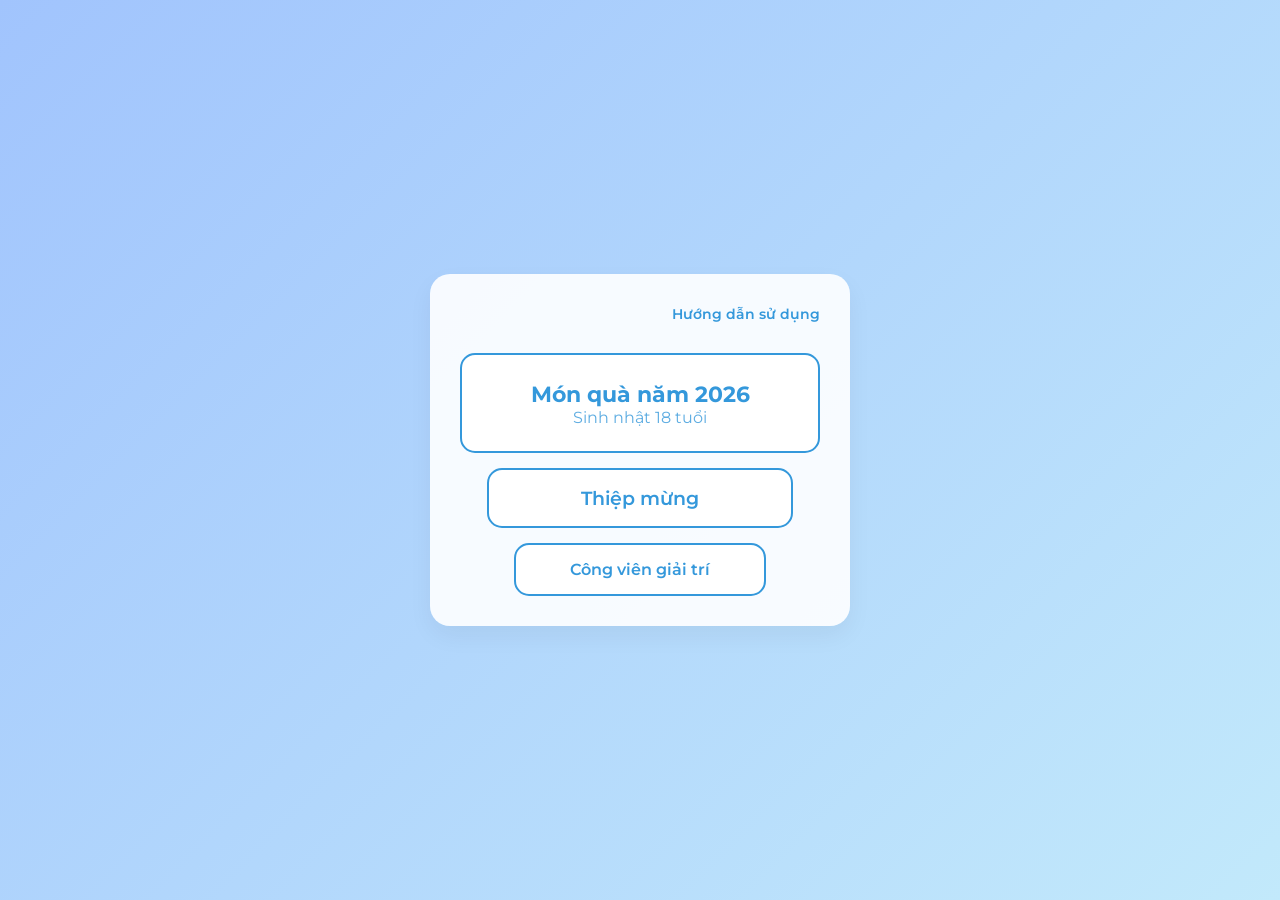
==== index.html @ 65433fd2 "Change" ====
<!DOCTYPE html>
<html lang="vi">
<head>
    <meta charset="UTF-8">
    <meta name="viewport" content="width=device-width, initial-scale=1.0">
    <link rel="stylesheet" href="style.css">
    <link href="https://fonts.googleapis.com/css2?family=Montserrat:wght@400;600;700&display=swap" rel="stylesheet">
    <title>Công viên giải trí 18 tuổi!</title>
</head>
<body>

    <section id="home-page" class="container">
        <div class="home-nav">
            <a href="#" class="guide-link" onclick="toggleModal('guide-modal')">Hướng dẫn sử dụng</a>
        </div>
        <div class="main-buttons">
            <button class="btn-main btn-lg" onclick="showPage('gift-page')">
                <span class="btn-text-main">Món quà năm 2026</span>
                <span class="btn-text-sub">Sinh nhật 18 tuổi</span>
            </button>
            <button class="btn-main btn-md" onclick="toggleModal('letter-modal')">
                <span class="btn-text-main">Thiệp mừng</span>
            </button>
            <button class="btn-main btn-sm" onclick="showPage('park-page')">
                <span class="btn-text-main">Công viên giải trí</span>
            </button>
        </div>
    </section>

    <section id="gift-page" class="container" style="display:none;">
        <div id="riddle-container">
            <h2 id="riddle-title">Câu đố tìm quà</h2>
            <div class="riddle-image-wrapper">
                <img id="riddle-img" src="" alt="Hình minh họa câu đố">
            </div>
            <p id="riddle-text"></p>
            <div class="input-group">
                <input type="text" id="riddle-input" placeholder="Nhập đáp án..." autocomplete="off">
                <button class="btn-action" onclick="checkRiddle()">Xác nhận</button>
            </div>
        </div>

        <div id="sort-container" style="display:none;">
            <h3>Sắp xếp danh sách quà theo thứ tự "Một ngày vui vẻ"</h3>
            <ul id="sortable-list" class="sortable-list"></ul>
            <button class="btn-action btn-block" onclick="checkSort()">Xác nhận thứ tự</button>
        </div>

        <div id="result-container" style="display:none;">
            <p id="final-msg" class="highlight-text"></p>
            <div id="final-list" class="gift-list-final"></div>
            <button class="btn-secondary" onclick="showPage('home-page')">Về trang chủ</button>
        </div>
    </section>

	<section id="park-page" class="container park-container" style="display:none;">
		<h2>Công viên giải trí của Nu</h2>
		
		<div class="park-grid">
			<div class="park-col">
				<h4>Góc thư giãn</h4>
				<div class="video-wrapper">
					<iframe id="youtube-player" src="https://www.youtube.com/embed/jfKfPfyJRdk?rel=0&modestbranding=1&controls=1" frameborder="0" allowfullscreen></iframe>
				</div>
				
				<div class="music-controls" style="margin-top: 15px; display: flex; flex-direction: column; gap: 8px;">
					<select id="playlist-select" onchange="changeVideo(this.value)" style="padding: 8px; border-radius: 8px; font-family: 'Montserrat';">
						<option value="https://youtube.com/playlist?list=PLg7Jc__e4PH3Rz8ap5cCNUAz1mQRZEvNf&si=qzhIwNBwLPRrpb6y">Learning playlist</option>
						<option value="https://youtu.be/GjTNKw7Zjms">I didn’t know...</option>
						<option value="https://youtube.com/playlist?list=PLqdkd6nEzsKJNTxgf47g8zxCGfYVBYtTt&si=KcygAtSAyBsbzLng">50đ tá lả</option>
					</select>
					
					<div style="display: flex; gap: 5px;">
						<input type="text" id="custom-link" placeholder="Dán link YouTube vào đây..." style="flex: 1; padding: 8px; border-radius: 8px; border: 1px solid #ddd;">
						<button class="btn-action" onclick="loadCustomVideo()" style="padding: 8px 12px;">Play</button>
					</div>
				</div>
				<div id="pomo-stats" class="pomo-stats">
					<span>Tập trung: <b id="total-focus-time">0</b> phút</span>
				</div>
			</div>

			<div class="park-col">
				<div class="pomo-card">
					<div class="pomo-tabs">
						<button id="pomo-btn" class="btn-tab active" onclick="setMode('pomo')">Pomo</button>
						<button id="short-btn" class="btn-tab" onclick="setMode('short')">Short</button>
						<button id="long-btn" class="btn-tab" onclick="setMode('long')">Long</button>
					</div>
					<div id="timer">25:00</div>
					<button id="start-btn" class="btn-start" onclick="toggleTimer()">START</button>
					<div class="pomo-stats">
						<span>Vòng: <b id="pomo-count">0</b></span>
					</div>
				</div>
			</div>

			<div class="park-col">
				<div class="todo-container">
					<h4>To-do List <span id="todo-stats" style="font-size: 0.8rem; opacity: 0.6;">0/0</span></h4>
					<div class="todo-input-group">
						<input type="text" id="todo-input" placeholder="Việc cần làm...">
						<button class="btn-add-todo" onclick="addTodo()">+</button>
					</div>
					<ul id="todo-list"></ul>
				</div>
			</div>
		</div>

		<button class="btn-secondary" onclick="showPage('home-page')">Quay lại trang chủ</button>
	</section>

    <div id="guide-modal" class="modal" onclick="closeModal(event)">
        <div class="modal-content">
            <span class="close-modal" onclick="closeModalDirect('guide-modal')">&times;</span>
            <h3>Hướng dẫn</h3>
            <p>Hãy giải các câu đố để tìm ra vị trí ẩn giấu của từng món quà trong nhà.</p>
            <p>Tìm quà xong thì mới được đọc thư. Đọc thư xong thì công viên giải trí sẽ là món quà cuối cùng đó.</p>
        </div>
    </div>

    <div id="letter-modal" class="modal" onclick="closeModal(event)">
        <div class="modal-content letter-content">
            <span class="close-modal" onclick="closeModalDirect('letter-modal')">&times;</span>
            <h3>Dear Nu,</h3>
            <p>Chúc bạn Nu sinh nhật tuổi 18 rực rỡ! 🌸</p>
            <p>Chúc Nu luôn hạnh phúc và học thật giỏi trên con đường trở thành một bác sĩ tương lai nhé!</p>
        </div>
    </div>

    <script src="https://cdn.jsdelivr.net/npm/sortablejs@1.14.0/Sortable.min.js"></script>
    <script src="script.js"></script>
</body>
</html>
---- style.css ----
:root {
    --primary-blue: #2c3e50;
    --accent-blue: #3498db;
    --accent-red: #e74c3c;
    --accent-red-hover: #c0392b;
    --text-color: #333;
    --bg-gradient: linear-gradient(135deg, #a1c4fd 0%, #c2e9fb 100%);
    --container-bg: rgba(255, 255, 255, 0.9);
    --btn-bg: #fff;
    --btn-border: #ddd;
}

body {
    font-family: 'Montserrat', sans-serif;
    background: var(--bg-gradient);
    background-attachment: fixed;
    color: var(--text-color);
    margin: 0;
    display: flex;
    justify-content: center;
    align-items: center;
    min-height: 100vh;
}

.container {
    background: var(--container-bg);
    padding: 30px;
    border-radius: 20px;
    box-shadow: 0 10px 25px rgba(0,0,0,0.05);
    text-align: center;
    width: 90%;
    max-width: 420px;
    box-sizing: border-box;
}

.park-container {
    max-width: 1000px !important;
    width: 95%;
}

.park-grid {
    display: flex;
    gap: 20px;
    margin: 20px 0;
    align-items: flex-start;
}

.park-col {
    flex: 1;
    background: rgba(255, 255, 255, 0.5);
    padding: 15px;
    border-radius: 15px;
    min-width: 0;
}

.video-wrapper {
    position: relative;
    padding-bottom: 56.25%;
    height: 0;
    border-radius: 10px;
    overflow: hidden;
}

.video-wrapper iframe {
    position: absolute;
    top: 0;
    left: 0;
    width: 100%;
    height: 100%;
}

h2, h3, h4 { color: var(--primary-blue); margin-top: 0; }

.home-nav { text-align: right; margin-bottom: 30px; }
.guide-link { color: var(--accent-blue); text-decoration: none; font-size: 0.9rem; font-weight: 600; }
.guide-link:hover { text-decoration: underline; }

.main-buttons { display: flex; flex-direction: column; align-items: center; gap: 15px; }

.btn-main {
    background: var(--btn-bg);
    border: 2px solid var(--accent-blue);
    border-radius: 15px;
    color: var(--accent-blue);
    cursor: pointer;
    transition: all 0.2s ease;
    display: flex;
    flex-direction: column;
    justify-content: center;
    align-items: center;
    padding: 15px;
    font-family: 'Montserrat', sans-serif;
    width: 100%;
    box-sizing: border-box;
}

.btn-main:hover { background: var(--accent-blue); color: #fff; }

.btn-main.btn-lg { min-height: 100px; padding: 20px; }
.btn-main.btn-lg .btn-text-main { font-size: 1.4rem; font-weight: 700; }
.btn-main.btn-lg .btn-text-sub { font-size: 1rem; opacity: 0.8; }

.btn-main.btn-md { width: 85%; min-height: 60px; }
.btn-main.btn-md .btn-text-main { font-size: 1.2rem; font-weight: 600; }

.btn-main.btn-sm { width: 70%; min-height: 50px; }
.btn-main.btn-sm .btn-text-main { font-size: 1rem; font-weight: 600; }

button { font-family: 'Montserrat', sans-serif; cursor: pointer; border: none; transition: background 0.2s ease; }

.btn-action {
    background: var(--accent-blue);
    color: #fff;
    padding: 10px 20px;
    border-radius: 8px;
    font-weight: 600;
}
.btn-action:hover { background: #2980b9; }
.btn-block { width: 100%; margin-top: 15px; }

.btn-secondary {
    background: #95a5a6;
    color: #fff;
    padding: 10px 20px;
    border-radius: 8px;
    font-weight: 600;
    margin-top: 20px;
}
.btn-secondary:hover { background: #7f8c8d; }

.riddle-image-wrapper { width: 100%; max-height: 200px; overflow: hidden; border-radius: 10px; margin-bottom: 15px; display: flex; justify-content: center; align-items: center; background: #f9f9f9; }
#riddle-img { max-width: 100%; max-height: 100%; object-fit: contain; }
#riddle-text { font-size: 1.1rem; line-height: 1.5; margin-bottom: 20px; font-weight: 600;}

.input-group { display: flex; gap: 10px; justify-content: center; margin-bottom: 10px; }
.input-group input { flex: 1; padding: 10px; border: 1px solid var(--btn-border); border-radius: 8px; font-family: 'Montserrat', sans-serif; }

.sortable-list { padding: 0; list-style: none; margin: 20px 0; text-align: left; }
.sortable-item { background: #fff; border: 1px solid var(--btn-border); margin: 8px 0; padding: 12px 15px; border-radius: 8px; cursor: grab; font-weight: 500; display: flex; align-items: center; }
.sortable-item:before { content: ':::'; color: #ccc; margin-right: 10px; font-family: monospace; }
.sortable-item.sortable-ghost { opacity: 0.4; background: #e1f5fe; }

.highlight-text { font-size: 1.2rem; font-weight: 700; color: var(--accent-red); line-height: 1.4; }
.gift-list-final { margin-top: 20px; text-align: left; background: #fff; padding: 15px; border-radius: 10px; border: 1px solid #eee; font-weight: 600; line-height: 1.6;}

.pomo-card { background: #fff; padding: 15px; border-radius: 15px; border: 1px solid #eee; }
.pomo-tabs { display: flex; justify-content: center; gap: 5px; margin-bottom: 15px; background: #f4f4f4; padding: 5px; border-radius: 10px; }
.btn-tab {
    background: none;
    color: #555;
    padding: 8px 10px;
    border-radius: 8px;
    font-weight: 600;
    font-size: 0.8rem;
    flex: 1;
}
.btn-tab:hover { background: rgba(0,0,0,0.05); }
.btn-tab.active { background: var(--accent-red); color: #fff; }

#timer { font-size: 3rem; font-weight: 700; color: var(--primary-blue); margin: 5px 0; font-variant-numeric: tabular-nums; }

.btn-start {
    background: var(--accent-red);
    color: #fff;
    font-size: 1.2rem;
    font-weight: 700;
    width: 100%;
    padding: 10px;
    border-radius: 12px;
}
.btn-start:hover { background: var(--accent-red-hover); }

.pomo-stats { margin-top: 10px; font-size: 0.8rem; color: #7f8c8d; font-weight: 600; }

.todo-container { text-align: left; }
.todo-header { display: flex; justify-content: space-between; align-items: center; margin-bottom: 10px; }
.todo-input-group { display: flex; gap: 5px; margin-bottom: 15px; }
.todo-input-group input { flex: 1; border-radius: 8px; border: 1px solid #ccc; padding: 8px; font-family: 'Montserrat', sans-serif; font-size: 0.9rem; }
.btn-add-todo { background: var(--accent-blue); color: #fff; width: 35px; border-radius: 8px; font-size: 1.1rem; }

#todo-list { padding: 0; list-style: none; max-height: 250px; overflow-y: auto; }
.todo-item { background: rgba(255,255,255,0.7); margin: 4px 0; padding: 8px 12px; border-radius: 8px; display: flex; justify-content: space-between; align-items: center; border: 1px solid #eee; font-size: 0.9rem; }
.todo-item span { font-weight: 500; }

.modal {
    display: none;
    position: fixed;
    z-index: 1000;
    left: 0; top: 0; width: 100%; height: 100%;
    background: rgba(0,0,0,0.5);
    backdrop-filter: blur(3px);
    justify-content: center;
    align-items: center;
}
.modal.open { display: flex; }

.modal-content {
    background: #fff;
    padding: 30px;
    width: 85%;
    max-width: 350px;
    border-radius: 15px;
    position: relative;
    box-shadow: 0 15px 30px rgba(0,0,0,0.1);
    text-align: left;
}

.close-modal {
    position: absolute;
    top: 10px;
    right: 15px;
    font-size: 1.5rem;
    font-weight: bold;
    color: #aaa;
    cursor: pointer;
}

.todo-item {
	justify-content: space-between;
	align-items: center;
}

.todo-left {
	display: flex;
	align-items: center;
	gap: 8px;
	flex: 1;
	text-align: left;
}

.todo-item span {
	flex: 1;
}

.todo-item.done {
	background: #e0e0e0;
	color: #888;
}

.todo-item.done span {
	text-decoration: line-through;
	color: #888;
}

@media (max-width: 768px) {
    .park-grid {
        flex-direction: column;
    }
    .park-col {
        width: 100%;
    }
}
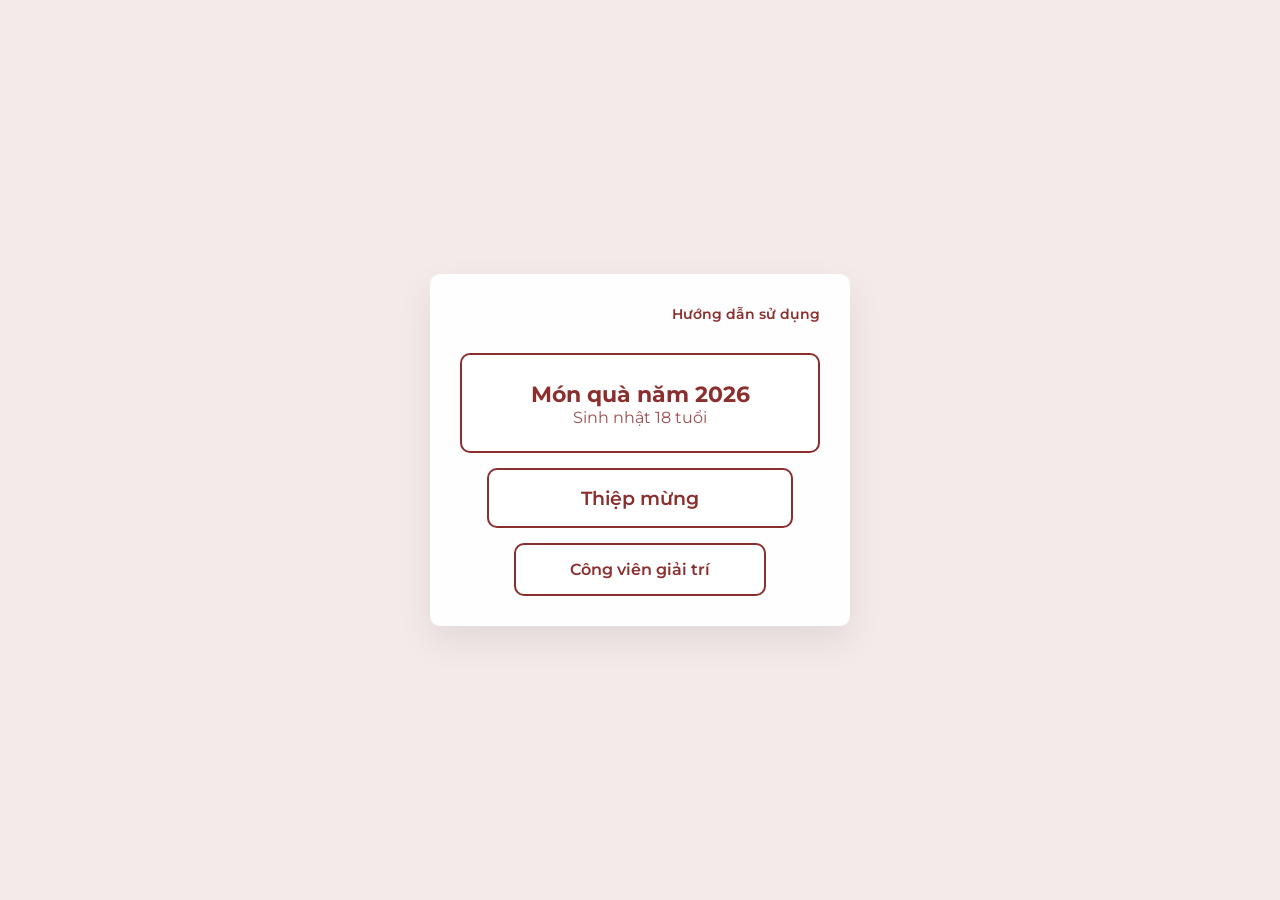
==== commit fa3d230a: "Update all" ====
--- a/index.html
+++ b/index.html
@@ -38,6 +38,8 @@
                 <input type="text" id="riddle-input" placeholder="Nhập đáp án..." autocomplete="off">
                 <button class="btn-action" onclick="checkRiddle()">Xác nhận</button>
             </div>
+			<p id="riddle-feedback" style="margin-top:10px;font-weight:600;"></p>
+			<button id="next-btn" class="btn-action" onclick="nextRiddle()">Câu tiếp theo</button>
         </div>
 
         <div id="sort-container" style="display:none;">
@@ -60,14 +62,14 @@
 			<div class="park-col">
 				<h4>Góc thư giãn</h4>
 				<div class="video-wrapper">
-					<iframe id="youtube-player" src="https://www.youtube.com/embed/jfKfPfyJRdk?rel=0&modestbranding=1&controls=1" frameborder="0" allowfullscreen></iframe>
+					<iframe id="youtube-player" src="https://www.yout-ube.com/embed/jfKfPfyJRdk?rel=0&modestbranding=1&controls=1" frameborder="0" allowfullscreen></iframe>
 				</div>
 				
 				<div class="music-controls" style="margin-top: 15px; display: flex; flex-direction: column; gap: 8px;">
 					<select id="playlist-select" onchange="changeVideo(this.value)" style="padding: 8px; border-radius: 8px; font-family: 'Montserrat';">
-						<option value="https://youtube.com/playlist?list=PLg7Jc__e4PH3Rz8ap5cCNUAz1mQRZEvNf&si=qzhIwNBwLPRrpb6y">Learning playlist</option>
-						<option value="https://youtu.be/GjTNKw7Zjms">I didn’t know...</option>
-						<option value="https://youtube.com/playlist?list=PLqdkd6nEzsKJNTxgf47g8zxCGfYVBYtTt&si=KcygAtSAyBsbzLng">50đ tá lả</option>
+						<option value="https://yout-ube.com/playlist?list=PLg7Jc__e4PH3Rz8ap5cCNUAz1mQRZEvNf&si=qzhIwNBwLPRrpb6y">Learning playlist</option>
+						<option value="https://www.yout-ube.com/watch?v=GjTNKw7Zjms">I didn’t know...</option>
+						<option value="https://yout-ube.com/playlist?list=PLqdkd6nEzsKJNTxgf47g8zxCGfYVBYtTt&si=KcygAtSAyBsbzLng">50đ tá lả</option>
 					</select>
 					
 					<div style="display: flex; gap: 5px;">
@@ -96,13 +98,15 @@
 			</div>
 
 			<div class="park-col">
-				<div class="todo-container">
-					<h4>To-do List <span id="todo-stats" style="font-size: 0.8rem; opacity: 0.6;">0/0</span></h4>
-					<div class="todo-input-group">
-						<input type="text" id="todo-input" placeholder="Việc cần làm...">
-						<button class="btn-add-todo" onclick="addTodo()">+</button>
+				<div class="todo-section">
+					<h3>To-do List <span id="todo-stats">0/0</span></h3>
+
+					<div class="todo-input-wrapper">
+						<input type="text" id="todo-input" placeholder="Việc cần làm..." autocomplete="off">
+						<button onclick="addTodo()">+</button>
 					</div>
-					<ul id="todo-list"></ul>
+
+					<ul id="todo-list" class="todo-list"></ul>
 				</div>
 			</div>
 		</div>
--- a/style.css
+++ b/style.css
@@ -1,252 +1,489 @@
 :root {
-    --primary-blue: #2c3e50;
-    --accent-blue: #3498db;
-    --accent-red: #e74c3c;
-    --accent-red-hover: #c0392b;
-    --text-color: #333;
-    --bg-gradient: linear-gradient(135deg, #a1c4fd 0%, #c2e9fb 100%);
-    --container-bg: rgba(255, 255, 255, 0.9);
-    --btn-bg: #fff;
-    --btn-border: #ddd;
+	--primary-color: #5a1e1e;
+	--accent-main: #8b2e2e;
+	--accent-strong: #a93232;
+	--accent-soft: #c44545;
+	--text-color: #2b2b2b;
+
+	--bg-color: #f4eaea;
+	--container-bg: rgba(255, 255, 255, 0.95);
+	--btn-bg: #ffffff;
+	--btn-border: #e0d6d6;
 }
 
 body {
-    font-family: 'Montserrat', sans-serif;
-    background: var(--bg-gradient);
-    background-attachment: fixed;
-    color: var(--text-color);
-    margin: 0;
-    display: flex;
-    justify-content: center;
-    align-items: center;
-    min-height: 100vh;
+	font-family: 'Montserrat', sans-serif;
+	background: var(--bg-color);
+	color: var(--text-color);
+	margin: 0;
+	display: flex;
+	justify-content: center;
+	align-items: center;
+	min-height: 100vh;
+	transition: background 0.4s ease;
 }
 
 .container {
-    background: var(--container-bg);
-    padding: 30px;
-    border-radius: 20px;
-    box-shadow: 0 10px 25px rgba(0,0,0,0.05);
-    text-align: center;
-    width: 90%;
-    max-width: 420px;
-    box-sizing: border-box;
+	background: var(--container-bg);
+	padding: 30px;
+	border-radius: 10px;
+	box-shadow: 0 15px 35px rgba(0,0,0,0.08);
+	text-align: center;
+	width: 90%;
+	max-width: 420px;
+	box-sizing: border-box;
 }
 
 .park-container {
-    max-width: 1000px !important;
-    width: 95%;
+	max-width: 1000px !important;
+	width: 95%;
 }
 
 .park-grid {
-    display: flex;
-    gap: 20px;
-    margin: 20px 0;
-    align-items: flex-start;
+	display: flex;
+	gap: 20px;
+	margin: 20px 0;
+	align-items: flex-start;
 }
 
 .park-col {
-    flex: 1;
-    background: rgba(255, 255, 255, 0.5);
-    padding: 15px;
-    border-radius: 15px;
-    min-width: 0;
+	flex: 1;
+	background: rgba(255,255,255,0.6);
+	padding: 15px;
+	border-radius: 10px;
+	min-width: 0;
+	backdrop-filter: blur(6px);
 }
 
 .video-wrapper {
-    position: relative;
-    padding-bottom: 56.25%;
-    height: 0;
-    border-radius: 10px;
-    overflow: hidden;
+	position: relative;
+	padding-bottom: 56.25%;
+	height: 0;
+	border-radius: 10px;
+	overflow: hidden;
 }
 
 .video-wrapper iframe {
-    position: absolute;
-    top: 0;
-    left: 0;
-    width: 100%;
-    height: 100%;
-}
-
-h2, h3, h4 { color: var(--primary-blue); margin-top: 0; }
-
-.home-nav { text-align: right; margin-bottom: 30px; }
-.guide-link { color: var(--accent-blue); text-decoration: none; font-size: 0.9rem; font-weight: 600; }
-.guide-link:hover { text-decoration: underline; }
-
-.main-buttons { display: flex; flex-direction: column; align-items: center; gap: 15px; }
+	position: absolute;
+	top: 0;
+	left: 0;
+	width: 100%;
+	height: 100%;
+}
+
+h2, h3, h4 {
+	color: var(--primary-color);
+	margin-top: 0;
+}
+
+.home-nav {
+	text-align: right;
+	margin-bottom: 30px;
+}
+
+.guide-link {
+	color: var(--accent-main);
+	text-decoration: none;
+	font-size: 0.9rem;
+	font-weight: 600;
+}
+
+.guide-link:hover {
+	text-decoration: underline;
+}
+
+.main-buttons {
+	display: flex;
+	flex-direction: column;
+	align-items: center;
+	gap: 15px;
+}
 
 .btn-main {
-    background: var(--btn-bg);
-    border: 2px solid var(--accent-blue);
-    border-radius: 15px;
-    color: var(--accent-blue);
-    cursor: pointer;
-    transition: all 0.2s ease;
-    display: flex;
-    flex-direction: column;
-    justify-content: center;
-    align-items: center;
-    padding: 15px;
-    font-family: 'Montserrat', sans-serif;
-    width: 100%;
-    box-sizing: border-box;
-}
-
-.btn-main:hover { background: var(--accent-blue); color: #fff; }
-
-.btn-main.btn-lg { min-height: 100px; padding: 20px; }
-.btn-main.btn-lg .btn-text-main { font-size: 1.4rem; font-weight: 700; }
-.btn-main.btn-lg .btn-text-sub { font-size: 1rem; opacity: 0.8; }
-
-.btn-main.btn-md { width: 85%; min-height: 60px; }
-.btn-main.btn-md .btn-text-main { font-size: 1.2rem; font-weight: 600; }
-
-.btn-main.btn-sm { width: 70%; min-height: 50px; }
-.btn-main.btn-sm .btn-text-main { font-size: 1rem; font-weight: 600; }
-
-button { font-family: 'Montserrat', sans-serif; cursor: pointer; border: none; transition: background 0.2s ease; }
+	background: var(--btn-bg);
+	border: 2px solid var(--accent-main);
+	border-radius: 10px;
+	color: var(--accent-main);
+	cursor: pointer;
+	transition: all 0.25s ease;
+	display: flex;
+	flex-direction: column;
+	justify-content: center;
+	align-items: center;
+	padding: 15px;
+	font-family: 'Montserrat', sans-serif;
+	width: 100%;
+	box-sizing: border-box;
+}
+
+.btn-main:hover {
+	background: var(--accent-main);
+	color: #fff;
+	transform: translateY(-2px);
+}
+
+.btn-main.btn-lg {
+	min-height: 100px;
+	padding: 20px;
+}
+
+.btn-main.btn-lg .btn-text-main {
+	font-size: 1.4rem;
+	font-weight: 700;
+}
+
+.btn-main.btn-lg .btn-text-sub {
+	font-size: 1rem;
+	opacity: 0.85;
+}
+
+.btn-main.btn-md {
+	width: 85%;
+	min-height: 60px;
+}
+
+.btn-main.btn-md .btn-text-main {
+	font-size: 1.2rem;
+	font-weight: 600;
+}
+
+.btn-main.btn-sm {
+	width: 70%;
+	min-height: 50px;
+}
+
+.btn-main.btn-sm .btn-text-main {
+	font-size: 1rem;
+	font-weight: 600;
+}
+
+button {
+	font-family: 'Montserrat', sans-serif;
+	cursor: pointer;
+	border: none;
+	transition: all 0.2s ease;
+}
 
 .btn-action {
-    background: var(--accent-blue);
-    color: #fff;
-    padding: 10px 20px;
-    border-radius: 8px;
-    font-weight: 600;
-}
-.btn-action:hover { background: #2980b9; }
-.btn-block { width: 100%; margin-top: 15px; }
+	background: var(--accent-main);
+	color: #fff;
+	padding: 10px 20px;
+	border-radius: 8px;
+	font-weight: 600;
+}
+
+.btn-action:hover {
+	background: var(--accent-strong);
+}
+
+.btn-block {
+	width: 100%;
+	margin-top: 15px;
+}
 
 .btn-secondary {
-    background: #95a5a6;
-    color: #fff;
-    padding: 10px 20px;
-    border-radius: 8px;
-    font-weight: 600;
-    margin-top: 20px;
-}
-.btn-secondary:hover { background: #7f8c8d; }
-
-.riddle-image-wrapper { width: 100%; max-height: 200px; overflow: hidden; border-radius: 10px; margin-bottom: 15px; display: flex; justify-content: center; align-items: center; background: #f9f9f9; }
-#riddle-img { max-width: 100%; max-height: 100%; object-fit: contain; }
-#riddle-text { font-size: 1.1rem; line-height: 1.5; margin-bottom: 20px; font-weight: 600;}
-
-.input-group { display: flex; gap: 10px; justify-content: center; margin-bottom: 10px; }
-.input-group input { flex: 1; padding: 10px; border: 1px solid var(--btn-border); border-radius: 8px; font-family: 'Montserrat', sans-serif; }
-
-.sortable-list { padding: 0; list-style: none; margin: 20px 0; text-align: left; }
-.sortable-item { background: #fff; border: 1px solid var(--btn-border); margin: 8px 0; padding: 12px 15px; border-radius: 8px; cursor: grab; font-weight: 500; display: flex; align-items: center; }
-.sortable-item:before { content: ':::'; color: #ccc; margin-right: 10px; font-family: monospace; }
-.sortable-item.sortable-ghost { opacity: 0.4; background: #e1f5fe; }
-
-.highlight-text { font-size: 1.2rem; font-weight: 700; color: var(--accent-red); line-height: 1.4; }
-.gift-list-final { margin-top: 20px; text-align: left; background: #fff; padding: 15px; border-radius: 10px; border: 1px solid #eee; font-weight: 600; line-height: 1.6;}
-
-.pomo-card { background: #fff; padding: 15px; border-radius: 15px; border: 1px solid #eee; }
-.pomo-tabs { display: flex; justify-content: center; gap: 5px; margin-bottom: 15px; background: #f4f4f4; padding: 5px; border-radius: 10px; }
+	background: #7a4b4b;
+	color: #fff;
+	padding: 10px 20px;
+	border-radius: 8px;
+	font-weight: 600;
+	margin-top: 20px;
+}
+
+.btn-secondary:hover {
+	background: #5e3434;
+}
+
+.pomo-card {
+	background: #ffffff;
+	padding: 15px;
+	border-radius: 10px;
+	border: 1px solid #eadede;
+}
+
+.pomo-tabs {
+	display: flex;
+	justify-content: center;
+	gap: 5px;
+	margin-bottom: 15px;
+	background: #f0e4e4;
+	padding: 5px;
+	border-radius: 10px;
+}
+
 .btn-tab {
-    background: none;
-    color: #555;
-    padding: 8px 10px;
-    border-radius: 8px;
-    font-weight: 600;
-    font-size: 0.8rem;
-    flex: 1;
-}
-.btn-tab:hover { background: rgba(0,0,0,0.05); }
-.btn-tab.active { background: var(--accent-red); color: #fff; }
-
-#timer { font-size: 3rem; font-weight: 700; color: var(--primary-blue); margin: 5px 0; font-variant-numeric: tabular-nums; }
+	background: none;
+	color: #6b4a4a;
+	padding: 8px 10px;
+	border-radius: 8px;
+	font-weight: 600;
+	font-size: 0.8rem;
+	flex: 1;
+}
+
+.btn-tab.active {
+	background: var(--accent-main);
+	color: #fff;
+}
+
+#timer {
+	font-size: 3rem;
+	font-weight: 700;
+	color: var(--primary-color);
+	margin: 5px 0;
+	font-variant-numeric: tabular-nums;
+}
 
 .btn-start {
-    background: var(--accent-red);
-    color: #fff;
-    font-size: 1.2rem;
-    font-weight: 700;
-    width: 100%;
-    padding: 10px;
-    border-radius: 12px;
-}
-.btn-start:hover { background: var(--accent-red-hover); }
-
-.pomo-stats { margin-top: 10px; font-size: 0.8rem; color: #7f8c8d; font-weight: 600; }
-
-.todo-container { text-align: left; }
-.todo-header { display: flex; justify-content: space-between; align-items: center; margin-bottom: 10px; }
-.todo-input-group { display: flex; gap: 5px; margin-bottom: 15px; }
-.todo-input-group input { flex: 1; border-radius: 8px; border: 1px solid #ccc; padding: 8px; font-family: 'Montserrat', sans-serif; font-size: 0.9rem; }
-.btn-add-todo { background: var(--accent-blue); color: #fff; width: 35px; border-radius: 8px; font-size: 1.1rem; }
-
-#todo-list { padding: 0; list-style: none; max-height: 250px; overflow-y: auto; }
-.todo-item { background: rgba(255,255,255,0.7); margin: 4px 0; padding: 8px 12px; border-radius: 8px; display: flex; justify-content: space-between; align-items: center; border: 1px solid #eee; font-size: 0.9rem; }
-.todo-item span { font-weight: 500; }
+	background: var(--accent-main);
+	color: #fff;
+	font-size: 1.2rem;
+	font-weight: 700;
+	width: 100%;
+	padding: 10px;
+	border-radius: 12px;
+}
+
+.btn-start:hover {
+	background: var(--accent-strong);
+}
+
+.pomo-stats {
+	margin-top: 10px;
+	font-size: 0.8rem;
+	color: #7b5a5a;
+	font-weight: 600;
+}
 
 .modal {
-    display: none;
-    position: fixed;
-    z-index: 1000;
-    left: 0; top: 0; width: 100%; height: 100%;
-    background: rgba(0,0,0,0.5);
-    backdrop-filter: blur(3px);
-    justify-content: center;
-    align-items: center;
-}
-.modal.open { display: flex; }
+	display: none;
+	position: fixed;
+	inset: 0;
+	background: rgba(0,0,0,0.4);
+	justify-content: center;
+	align-items: center;
+	z-index: 999;
+}
+
+.modal.open {
+	display: flex;
+}
 
 .modal-content {
-    background: #fff;
-    padding: 30px;
-    width: 85%;
-    max-width: 350px;
-    border-radius: 15px;
-    position: relative;
-    box-shadow: 0 15px 30px rgba(0,0,0,0.1);
-    text-align: left;
+	background: #fff;
+	padding: 25px;
+	border-radius: 10px;
+	max-width: 420px;
+	width: 90%;
+	position: relative;
+	box-shadow: 0 10px 30px rgba(0,0,0,0.15);
+	text-align: left;
 }
 
 .close-modal {
-    position: absolute;
-    top: 10px;
-    right: 15px;
-    font-size: 1.5rem;
-    font-weight: bold;
-    color: #aaa;
-    cursor: pointer;
-}
-
-.todo-item {
-	justify-content: space-between;
-	align-items: center;
-}
-
-.todo-left {
-	display: flex;
-	align-items: center;
-	gap: 8px;
-	flex: 1;
-	text-align: left;
-}
-
-.todo-item span {
-	flex: 1;
-}
-
-.todo-item.done {
-	background: #e0e0e0;
-	color: #888;
-}
-
-.todo-item.done span {
-	text-decoration: line-through;
-	color: #888;
+	position: absolute;
+	top: 10px;
+	right: 14px;
+	font-size: 20px;
+	cursor: pointer;
+	color: #777;
+}
+
+.riddle-image-wrapper {
+	margin: 15px 0;
+}
+
+#riddle-img {
+	width: 100%;
+	max-height: 250px;
+	object-fit: cover;
+	border-radius: 5px;
+}
+
+.todo-section{
+	margin-top:10px;
+	text-align:left
+}
+
+.todo-section h3{
+	margin:0 0 14px 0;
+	color:var(--primary-color);
+	display:flex;
+	justify-content:space-between;
+	align-items:center
+}
+
+#todo-stats{
+	font-size:.85rem;
+	color:#8a6b6b;
+	font-weight:600
+}
+
+.todo-input-wrapper{
+	display:flex;
+	gap:8px;
+	margin-bottom:14px
+}
+
+.todo-input-wrapper input{
+	flex:1;
+	padding:10px 14px;
+	border:1px solid #e5dddd;
+	border-radius:10px;
+	font-size:14px;
+	outline:none
+}
+
+.todo-input-wrapper input:focus{
+	border-color:var(--accent-main)
+}
+
+.todo-input-wrapper button{
+	width:42px;
+	border-radius:10px;
+	background:var(--accent-main);
+	color:#fff;
+	font-size:18px;
+	font-weight:600
+}
+
+.todo-list{
+	list-style:none;
+	padding:0;
+	margin:0;
+	display:flex;
+	flex-direction:column;
+	gap:8px
+}
+
+.todo-item{
+	display:flex;
+	justify-content:space-between;
+	align-items:center;
+	background:#fff;
+	border:1px solid #eee2e2;
+	padding:10px 14px;
+	border-radius:10px;
+	font-size:14px
+}
+
+.todo-left{
+	display:flex;
+	align-items:center;
+	gap:10px
+}
+
+.todo-left input{
+	width:15px;
+	height:15px;
+	accent-color:var(--accent-main);
+	cursor:pointer
+}
+
+.todo-item.done span{
+	text-decoration:line-through;
+	color:#9a8a8a
+}
+
+.todo-item button{
+	background:#f1f1f1;
+	border:none;
+	width:26px;
+	height:26px;
+	border-radius:6px;
+	font-size:14px
+}
+
+.input-group {
+	display: flex;
+	gap: 10px;
+	margin-top: 15px;
+	justify-content: center;
+}
+
+#riddle-input {
+	padding: 5px 5px;
+	border-radius: 12px;
+	border: 2px solid #e0e0e0;
+	font-family: 'Montserrat', sans-serif;
+	font-size: 14px;
+	width: 220px;
+	transition: all 0.3s ease;
+	outline: none;
+	background: #fff;
+}
+
+#riddle-input:focus {border-color: #8b2c2c;}
+
+#riddle-input.correct {border-color: #2e7d32;}
+
+#riddle-input.wrong {border-color: #c62828;}
+
+#next-btn {
+	display: none;
+	margin-top: 15px;
+}
+
+#riddle-feedback {
+	min-height: 24px;
+	transition: all 0.3s ease;
+}
+
+#riddle-feedback.correct-msg {
+	color: #2e7d32;
+}
+
+#riddle-feedback.wrong-msg {
+	color: #c62828;
+}
+
+.sortable-list {
+	list-style: none;
+	padding: 0;
+	margin: 20px 0;
+	display: flex;
+	flex-direction: column;
+	gap: 10px;
+}
+
+.sortable-item {
+	background: #fff;
+	border: 2px solid #eadede;
+	padding: 12px;
+	border-radius: 10px;
+	cursor: grab;
+	font-weight: 600;
+	transition: all 0.2s ease;
+
+	user-select: none;
+	-webkit-user-select: none;
+	-moz-user-select: none;
+}
+
+.sortable-item:active {
+	cursor: grabbing;
+	transform: scale(1.03);
+}
+
+.sortable-ghost {
+	opacity: 0.4;
 }
 
 @media (max-width: 768px) {
-    .park-grid {
-        flex-direction: column;
-    }
-    .park-col {
-        width: 100%;
-    }
+	body {
+		align-items: flex-start;
+		padding: 20px 0;
+	}
+
+	.park-grid {
+		flex-direction: column;
+	}
+
+	.park-col {
+		width: 100%;
+	}
+
+	.container {
+		padding: 20px;
+	}
 }
